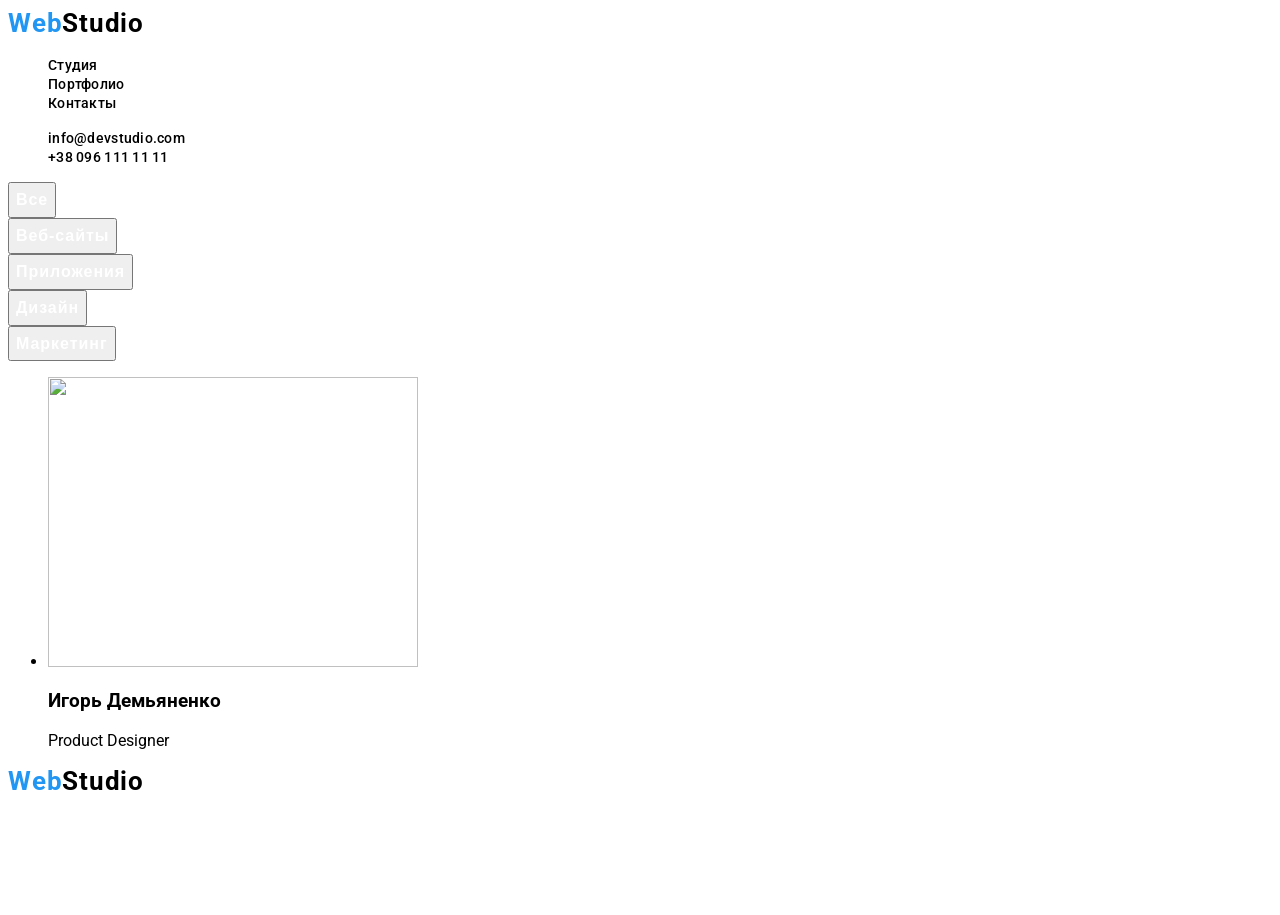
==== portfolio.html @ 884bf23e "додає фото" ====
<!DOCTYPE html>
<html lang="ru">
<head>
    <meta charset="UTF-8">
    <meta http-equiv="X-UA-Compatible" content="IE=edge">
    <meta name="viewport" content="width=device-width, initial-scale=1.0">
    <link rel="preconnect" href="https://fonts.googleapis.com">
    <link rel="preconnect" href="https://fonts.gstatic.com" crossorigin>
    <link href="https://fonts.googleapis.com/css2?family=Raleway:wght@700&family=Roboto:wght@400;500;700;900&display=swap" rel="stylesheet">
    <title>portfolio</title>
    <link rel="stylesheet" href="./css/styles.css">
</head>
<body>
    <!-- header------------------------------------------------------------------- -->
    <header class="header">
        <a href="./index.html" class="link logo">Web<span class="logo-span">Studio</span></a>
            <nav class="header-nav">
                <ul class="list header-nav-ul">
                    <li class="header-nav-li"> <a href="" class="link header-link">Студия</a></li>
                    <li class="header-nav-li"> <a href="" class="link header-link">Портфолио</a></li>
                    <li class="header-nav-li"> <a href="" class="link header-link">Контакты</a></li>
                </ul>
            </nav>
                <ul class="list header-contact">
                    <li class="header-contact-li"> <a href="mailto:info@devstudio.com" class="link header-link">info@devstudio.com</a></li>
                    <li class="header-contact-li"> <a href="tel:+380961111111" class="link header-link">+38 096 111 11 11</a></li>
                </ul>
    </header>
     <!-- batton section -------------------------------------------------------------- -->
    <section>
        <button type="button" class="section-button">Все</button>
        <button type="button" class="section-button">Веб-сайты</button>
        <button type="button" class="section-button">Приложения</button>
        <button type="button" class="section-button">Дизайн</button>
        <button type="button" class="section-button">Маркетинг</button>
    </section>
     <!-- ower progects --------------------------------------------------------------- -->
    <main>
        <section>
            <ul>
                <li>
                    <img src="" alt="" width="370" height="290">
                    <h3 class="">Игорь Демьяненко</h3>
                    <p class="">Product Designer</p>
                </li>
            </ul>



        </section>
    </main>


     <!-- footer------------------------------------------------------------------- -->
     <footer class="footer">
        <a href="./index.html" class="link logo">Web<span class="logo-span">Studio</span></a>
            <address class="footer-address">
                <p class="footer-address-p">г. Киев, пр-т Леси Украинки, 26</p>
                    <ul class="list footer-address-p-ul">
                        <li class="list footer-address-p-ul-li"> <a href="mailto:info@example.com" class="link footer-link">info@example.com</a></li>
                        <li class="list footer-address-p-ul-li"> <a href="tel:+380961111111" class="link footer-link">+38 096 111 11 11</a></li>
                    </ul>
            </address>
    </footer>
</body>
</html>
---- css/styles.css ----
:root {
    --header-link-color: #000000;
    --header-color: #000000;
    --first-title-color: #FFFFFF;
    --second-title-color: #000000;
    --third-title-color: #212121;
    --btn-color: #FFFFFF;
    --accent-color: #2196F3;
    --logo-color: #2196F3;
    --logo-span-color: #000000;
    --paragraph-color: #757575;
    --footer-address-color: #FFFFFF;
}

body {
    font-family: 'Roboto', sans-serif;
}

.list {
    list-style: none;
}

.link {
    text-decoration: none;
}

/* !!!!!!!!!!!!!!!!!!!!!!!!! клас який ховає текст та не займає місце, при чому браузер цей текст бачить!!!!!!!!! */
.visually-hidden {        
    position: absolute;
    white-space: nowrap;
    width: 1px;
    height: 1px;
    overflow: hidden;
    border: 0;
    padding: 0;
    clip: rect(0 0 0 0);
    clip-path: inset(50%);
    margin: -1px;
  }

.logo {
    ont-family: 'Raleway', sans-serif;
    font-style: normal;
    font-weight: 700;
    font-size: 26px;
    line-height: 1.19;
    letter-spacing: 0.03em;
    color: var(--logo-color);
}

.logo-span {
    ont-family: 'Raleway', sans-serif;
    font-style: normal;
    font-weight: 700;
    font-size: 26px;
    line-height: 1.19;
    letter-spacing: 0.03em;
    color: var(--logo-span-color);
}

/* --------------- header -------------- */

.header-link {
    font-weight: 500;
    font-size: 14px;
    line-height: 1.14;
    letter-spacing: 0.02em;
    color: var(--header-link-color);
}

.header-link:hover,
.header-link:focus {
    color: var(--accent-color);
}

/* --------------- section h1 -------------- */

.maine-title {
    font-size: 44px;
    line-height: 1.36;
    letter-spacing: 0.06em;
    text-transform: uppercase;
    color: var(--first-title-color);
}

.section-button {
    font-weight: 700;
    font-size: 16px;
    line-height: 1.87;
    display: flex;
    align-items: center;
    text-align: center;
    letter-spacing: 0.06em;
    color: var(--btn-color);
}

/* --------------- section ower direction -------------- */

.section-ower-direction-h2-ul-li-h3 {
    font-size: 14px;
    line-height: 1.14;
    letter-spacing: 0.03em;
    text-transform: uppercase;
    color: var(--third-title-color);
}

.section-ower-direction-h2-ul-li-h3-p {
    font-weight: 400;
    font-size: 14px;
    line-height: 1.71;
    letter-spacing: 0.03em;
    color: var(--paragraph-color);
}

/* --------------- what are we doing -------------- */

.section-what-are-we-doing-h2 {
    font-size: 36px;
    line-height: 1.16;
    text-align: center;
    letter-spacing: 0.03em;
    color: var(--second-title-color);
}

/* --------------- ower team -------------- */

.section-ower-team-h2 {
    font-size: 36px;
    line-height: 1.16;
    text-align: center;
    letter-spacing: 0.03em;
    color: var(--second-title-color);
}

.section-ower-team-h2-ul-li-h3 {
    font-size: 16px;
    line-height: 1.18;
    text-align: center;
    letter-spacing: 0.03em;
    color: var(--third-title-color);
}

.section-ower-team-h2-ul-li-h3-p {
    font-weight: 400;
    font-size: 16px;
    line-height: 1.18;
    text-align: center;
    letter-spacing: 0.03em;
    color: var(--paragraph-color);
}

/* --------------- footer -------------- */

.footer-address {
    font-style: normal;
}

.footer-address-p {
    font-weight: 400;
    font-size: 14px;
    line-height: 1.71;
    letter-spacing: 0.03em;
    color: var(--footer-address-color);
}

.footer-link {
    font-weight: 400;
    font-size: 14px;
    line-height: 1.71;
    letter-spacing: 0.03em;
    color: rgba(255, 255, 255, 0.6);
}
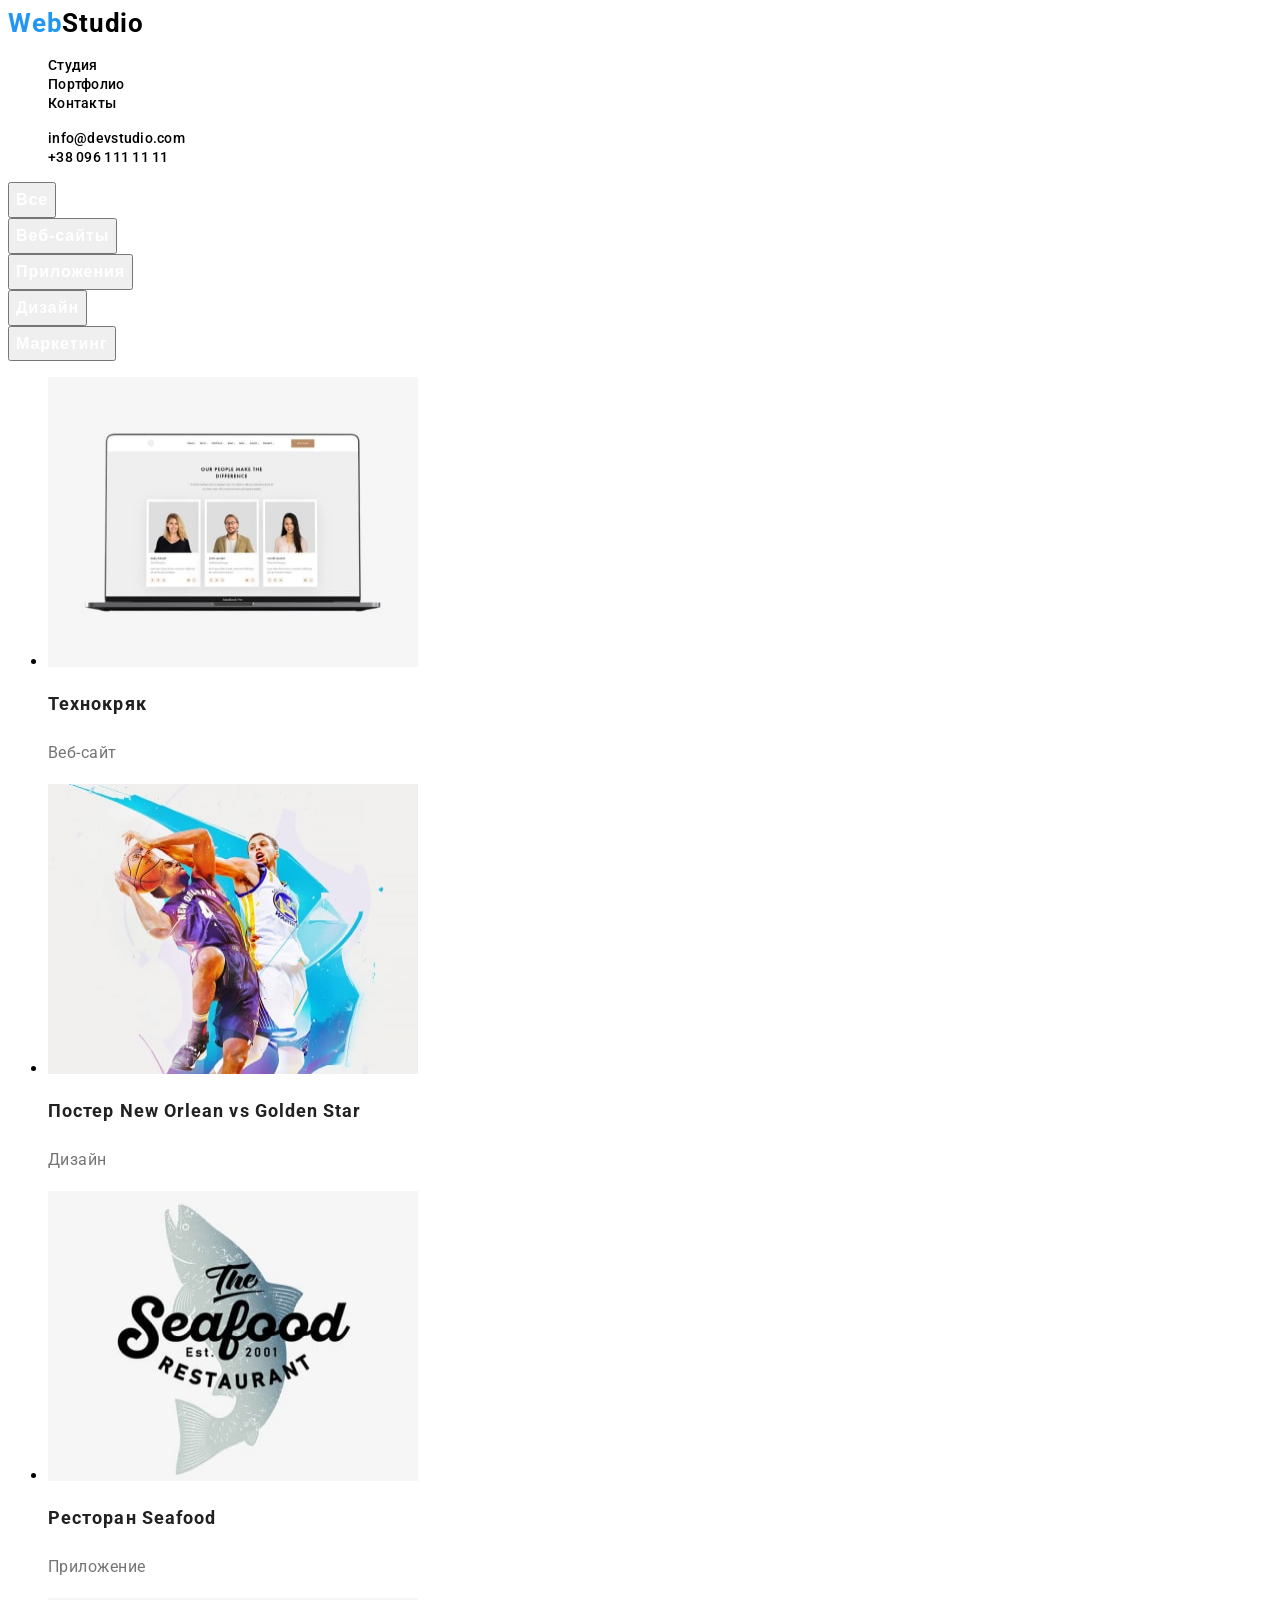
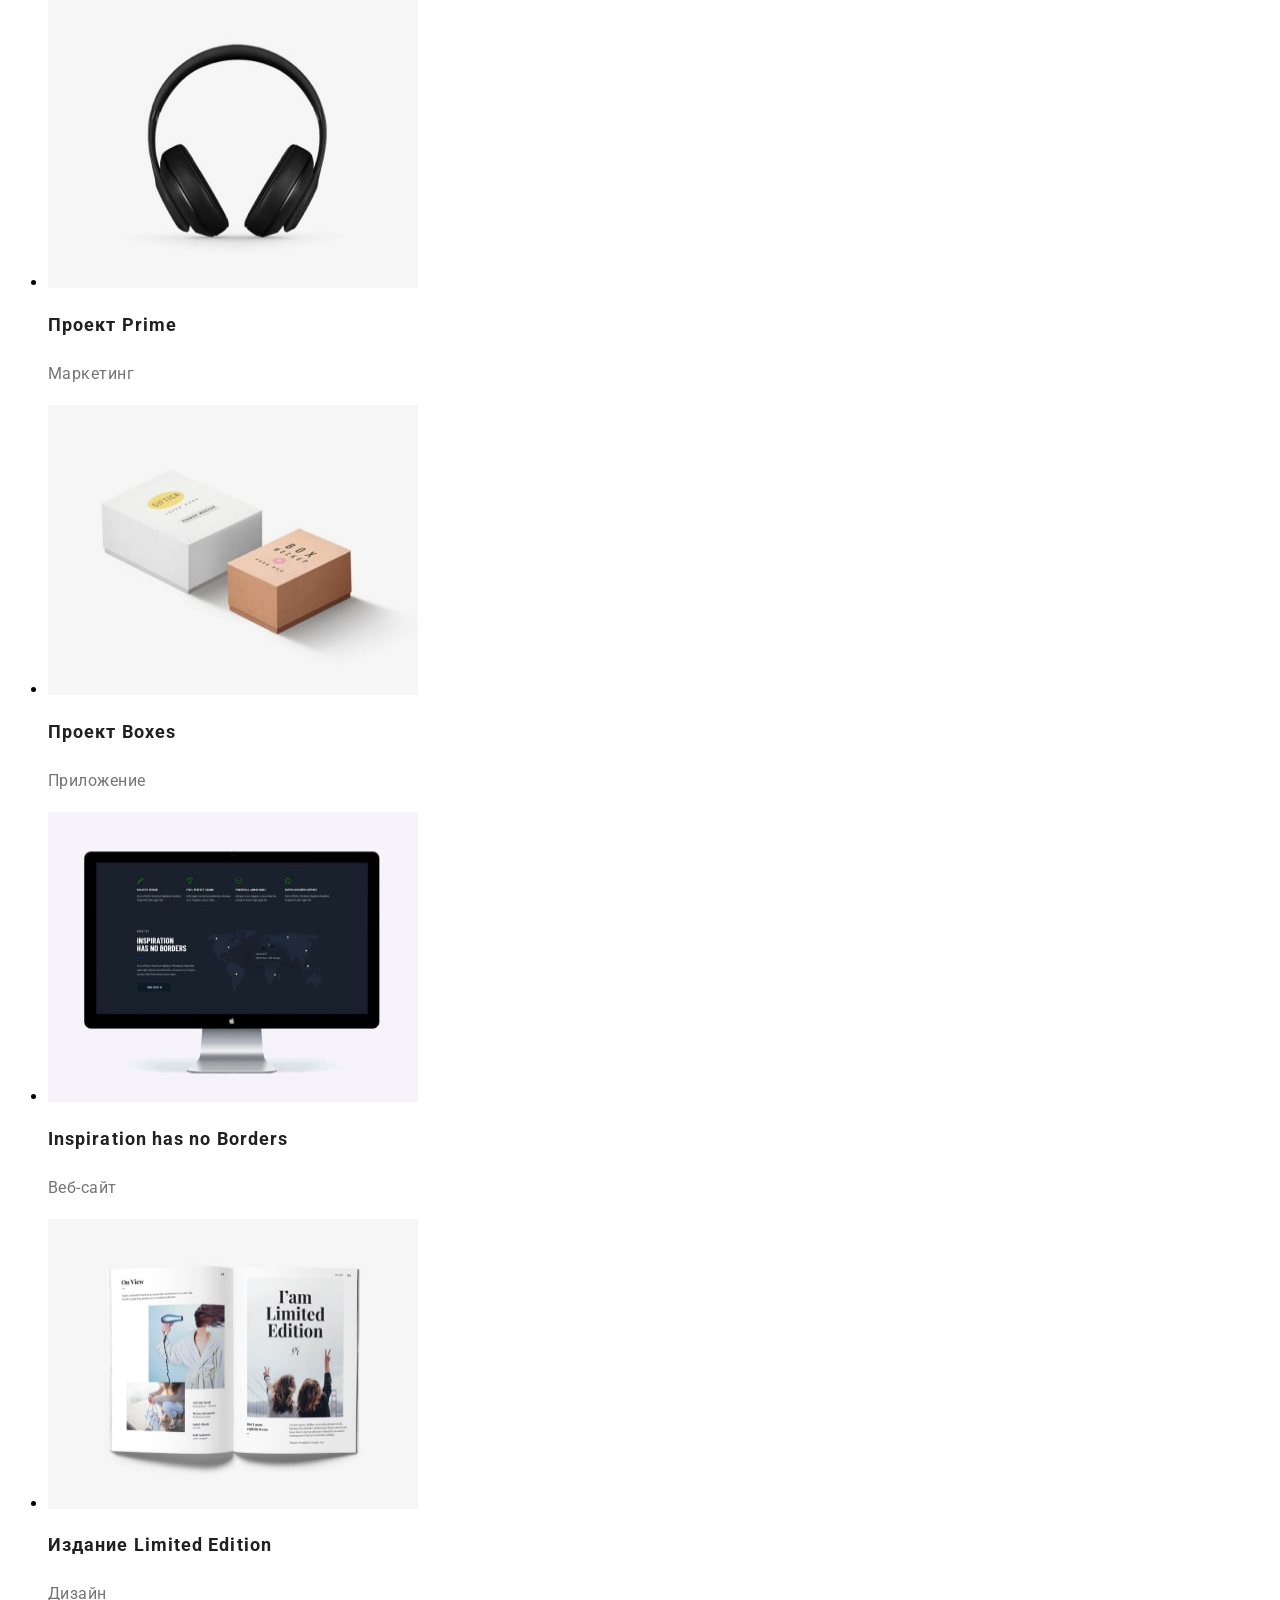
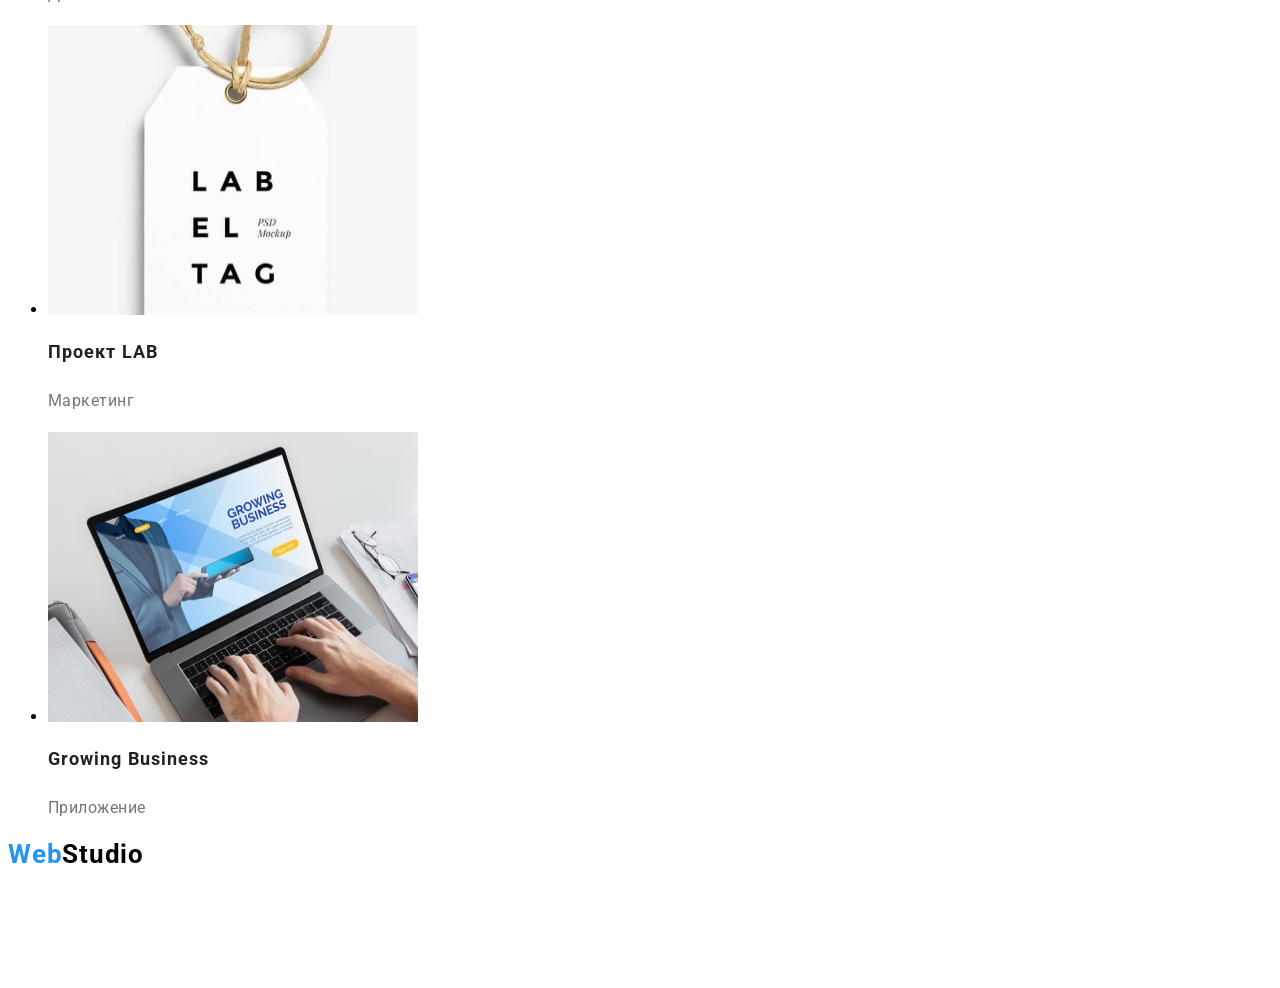
==== commit c4aaa08a: "закінчує портфольйо" ====
--- a/portfolio.html
+++ b/portfolio.html
@@ -37,20 +37,56 @@
      <!-- ower progects --------------------------------------------------------------- -->
     <main>
         <section>
+            <h1 class="visually-hidden">Наши проекты</h1>
             <ul>
                 <li>
-                    <img src="" alt="" width="370" height="290">
-                    <h3 class="">Игорь Демьяненко</h3>
-                    <p class="">Product Designer</p>
+                    <img src="./images2/img-min.jpg" alt="ноутбук" width="370" height="290">
+                    <h2 class="ower-progects-h2">Технокряк</h2>
+                    <p class="ower-progects-h2-p">Веб-сайт</p>
+                </li>
+                <li>
+                    <img src="./images2/img (1)-min.jpg" alt="баскетболиты" width="370" height="290">
+                    <h2 class="ower-progects-h2">Постер New Orlean vs Golden Star</h2>
+                    <p class="ower-progects-h2-p">Дизайн</p>
+                </li>
+                <li>
+                    <img src="./images2/img (2)-min.jpg" alt="рыба" width="370" height="290">
+                    <h2 class="ower-progects-h2">Ресторан Seafood</h2>
+                    <p class="ower-progects-h2-p">Приложение</p>
+                </li>
+                <li>
+                    <img src="./images2/img (3)-min.jpg" alt="наушники" width="370" height="290">
+                    <h2 class="ower-progects-h2">Проект Prime</h2>
+                    <p class="ower-progects-h2-p">Маркетинг</p>
+                </li>
+                <li>
+                    <img src="./images2/img (4)-min.jpg" alt="коробки" width="370" height="290">
+                    <h2 class="ower-progects-h2">Проект Boxes</h2>
+                    <p class="ower-progects-h2-p">Приложение</p>
+                </li>
+                <li>
+                    <img src="./images2/img (5)-min.jpg" alt="монитор" width="370" height="290">
+                    <h2 class="ower-progects-h2">Inspiration has no Borders</h2>
+                    <p class="ower-progects-h2-p">Веб-сайт</p>
+                </li>
+                <li>
+                    <img src="./images2/img (6)-min.jpg" alt="книга" width="370" height="290">
+                    <h2 class="ower-progects-h2">Издание Limited Edition</h2>
+                    <p class="ower-progects-h2-p">Дизайн</p>
+                </li>
+                <li>
+                    <img src="./images2/img (7)-min.jpg" alt="этикетка" width="370" height="290">
+                    <h2 class="ower-progects-h2">Проект LAB</h2>
+                    <p class="ower-progects-h2-p">Маркетинг</p>
+                </li>
+                <li>
+                    <img src="./images2/img (8)-min.jpg" alt="набирает текст" width="370" height="290">
+                    <h2 class="ower-progects-h2">Growing Business</h2>
+                    <p class="ower-progects-h2-p">Приложение</p>
                 </li>
             </ul>
-
-
-
         </section>
     </main>
-
-
      <!-- footer------------------------------------------------------------------- -->
      <footer class="footer">
         <a href="./index.html" class="link logo">Web<span class="logo-span">Studio</span></a>
--- a/css/styles.css
+++ b/css/styles.css
@@ -10,6 +10,9 @@
     --logo-span-color: #000000;
     --paragraph-color: #757575;
     --footer-address-color: #FFFFFF;
+    /* портфольйо */
+    --portfolio-h2-color: #212121;
+    --portfolio-paragraph-color: #757575;
 }
 
 body {
@@ -169,4 +172,21 @@
     line-height: 1.71;
     letter-spacing: 0.03em;
     color: rgba(255, 255, 255, 0.6);
+}
+
+/* !!!!!------------------- portfolio -----------------------!!!!! */
+
+.ower-progects-h2 {
+    font-size: 18px;
+    line-height: 2;
+    letter-spacing: 0.06em;
+    color: var(--portfolio-h2-color);
+}
+
+.ower-progects-h2-p {
+    font-weight: 400;
+    font-size: 16px;
+    line-height: 1.87;
+    letter-spacing: 0.03em;
+    color: var(--portfolio-paragraph-color);
 }
